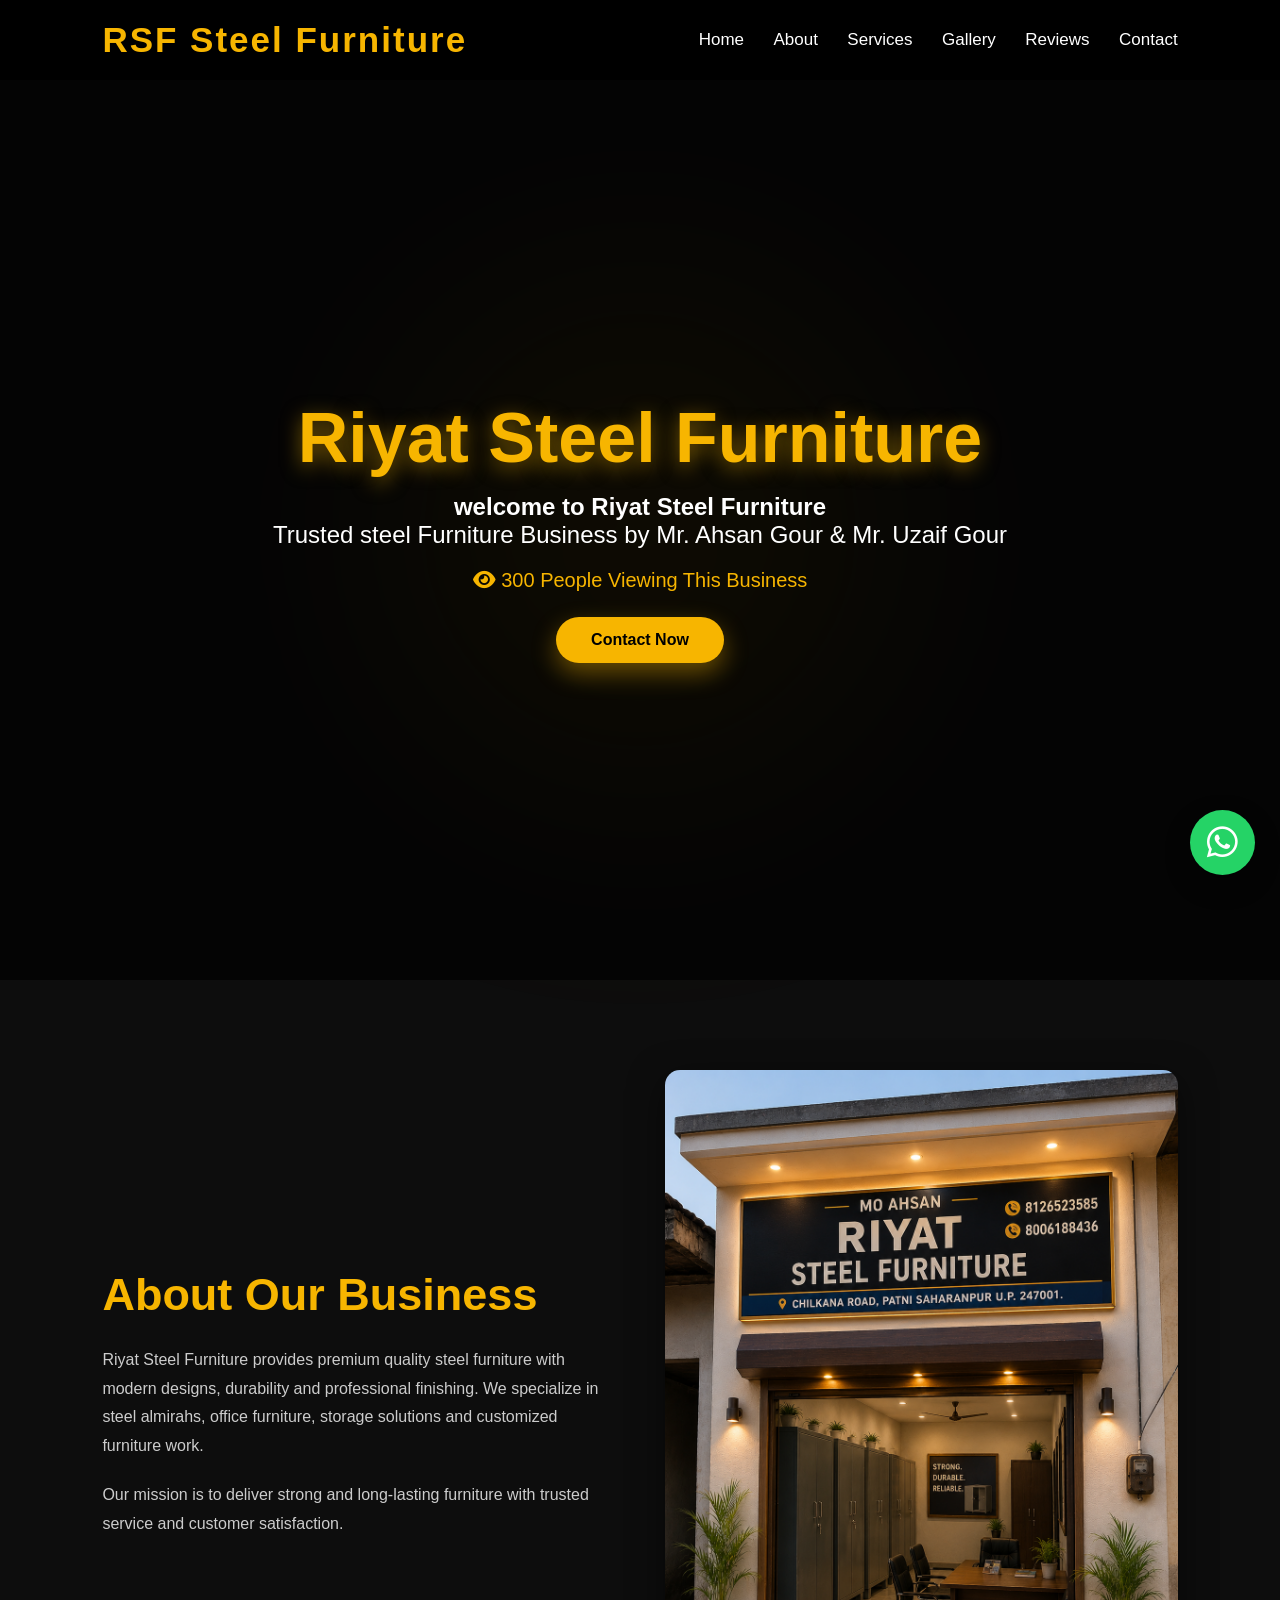
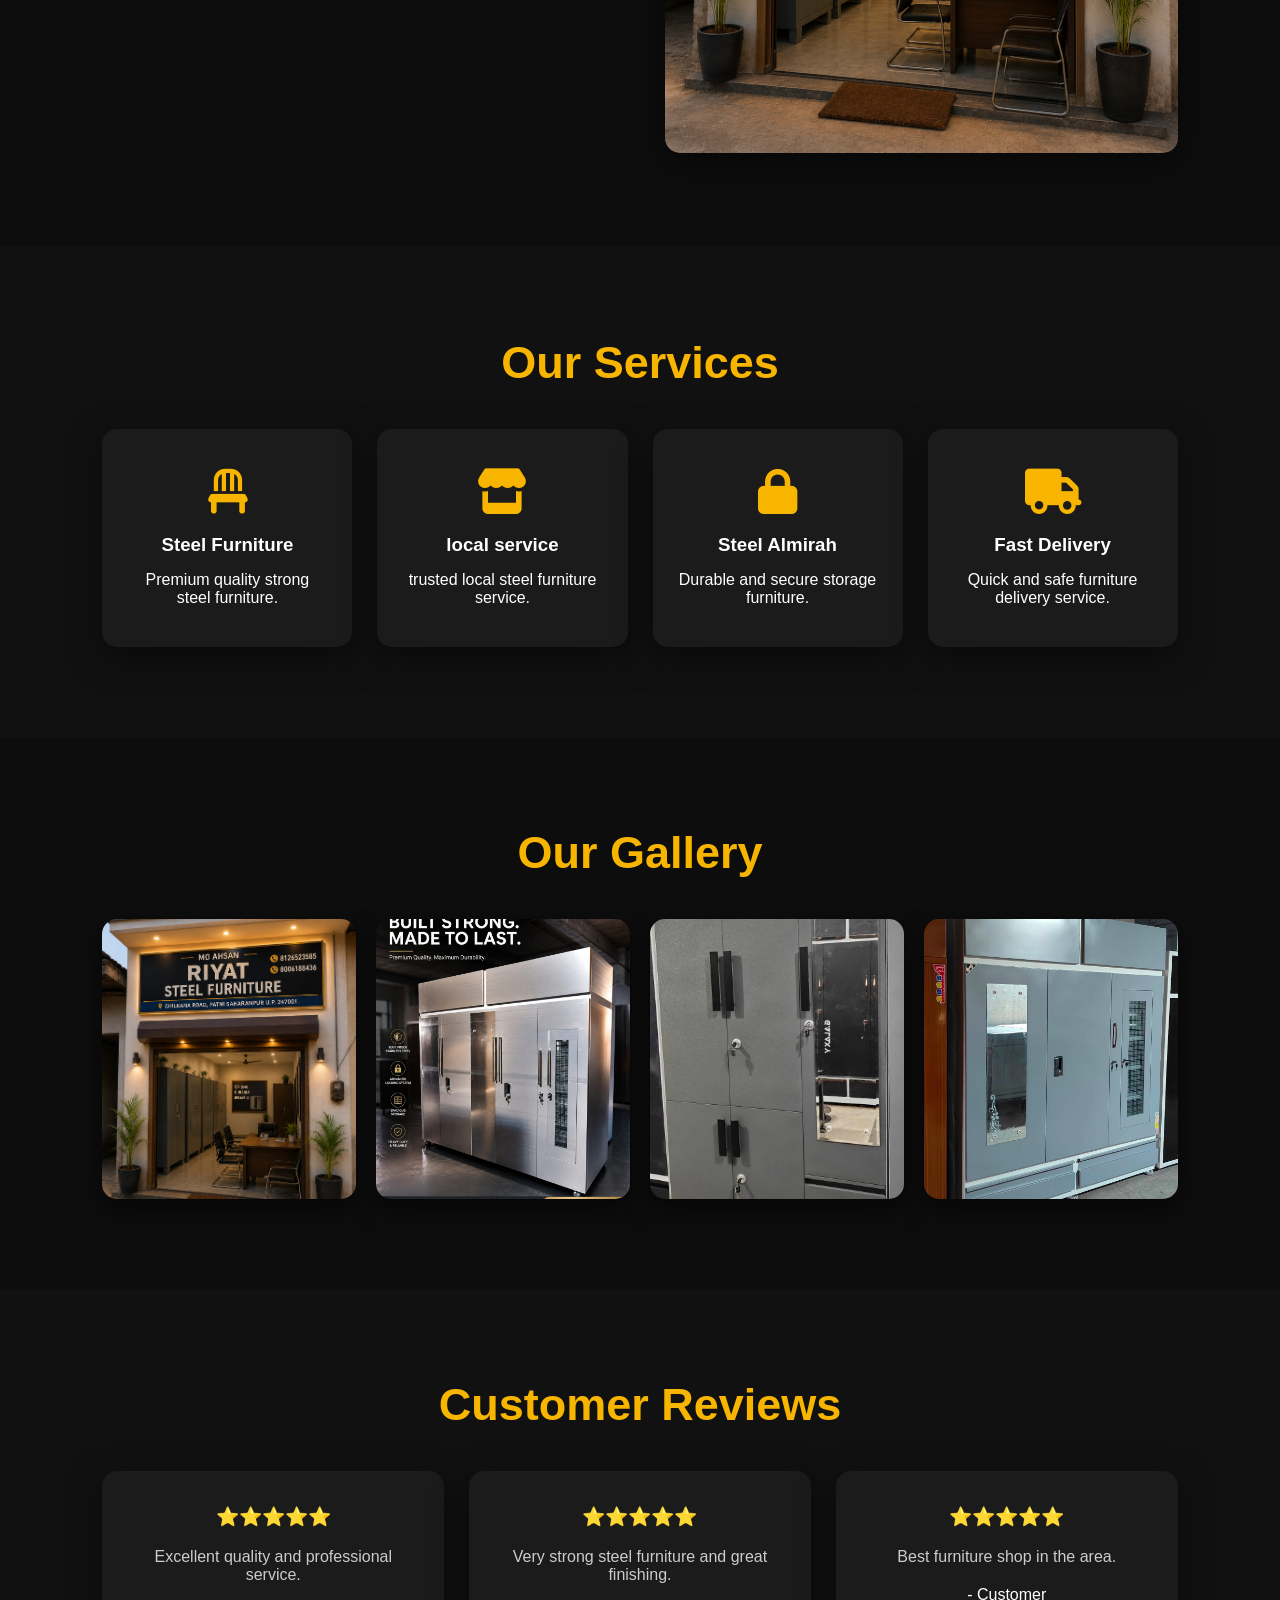
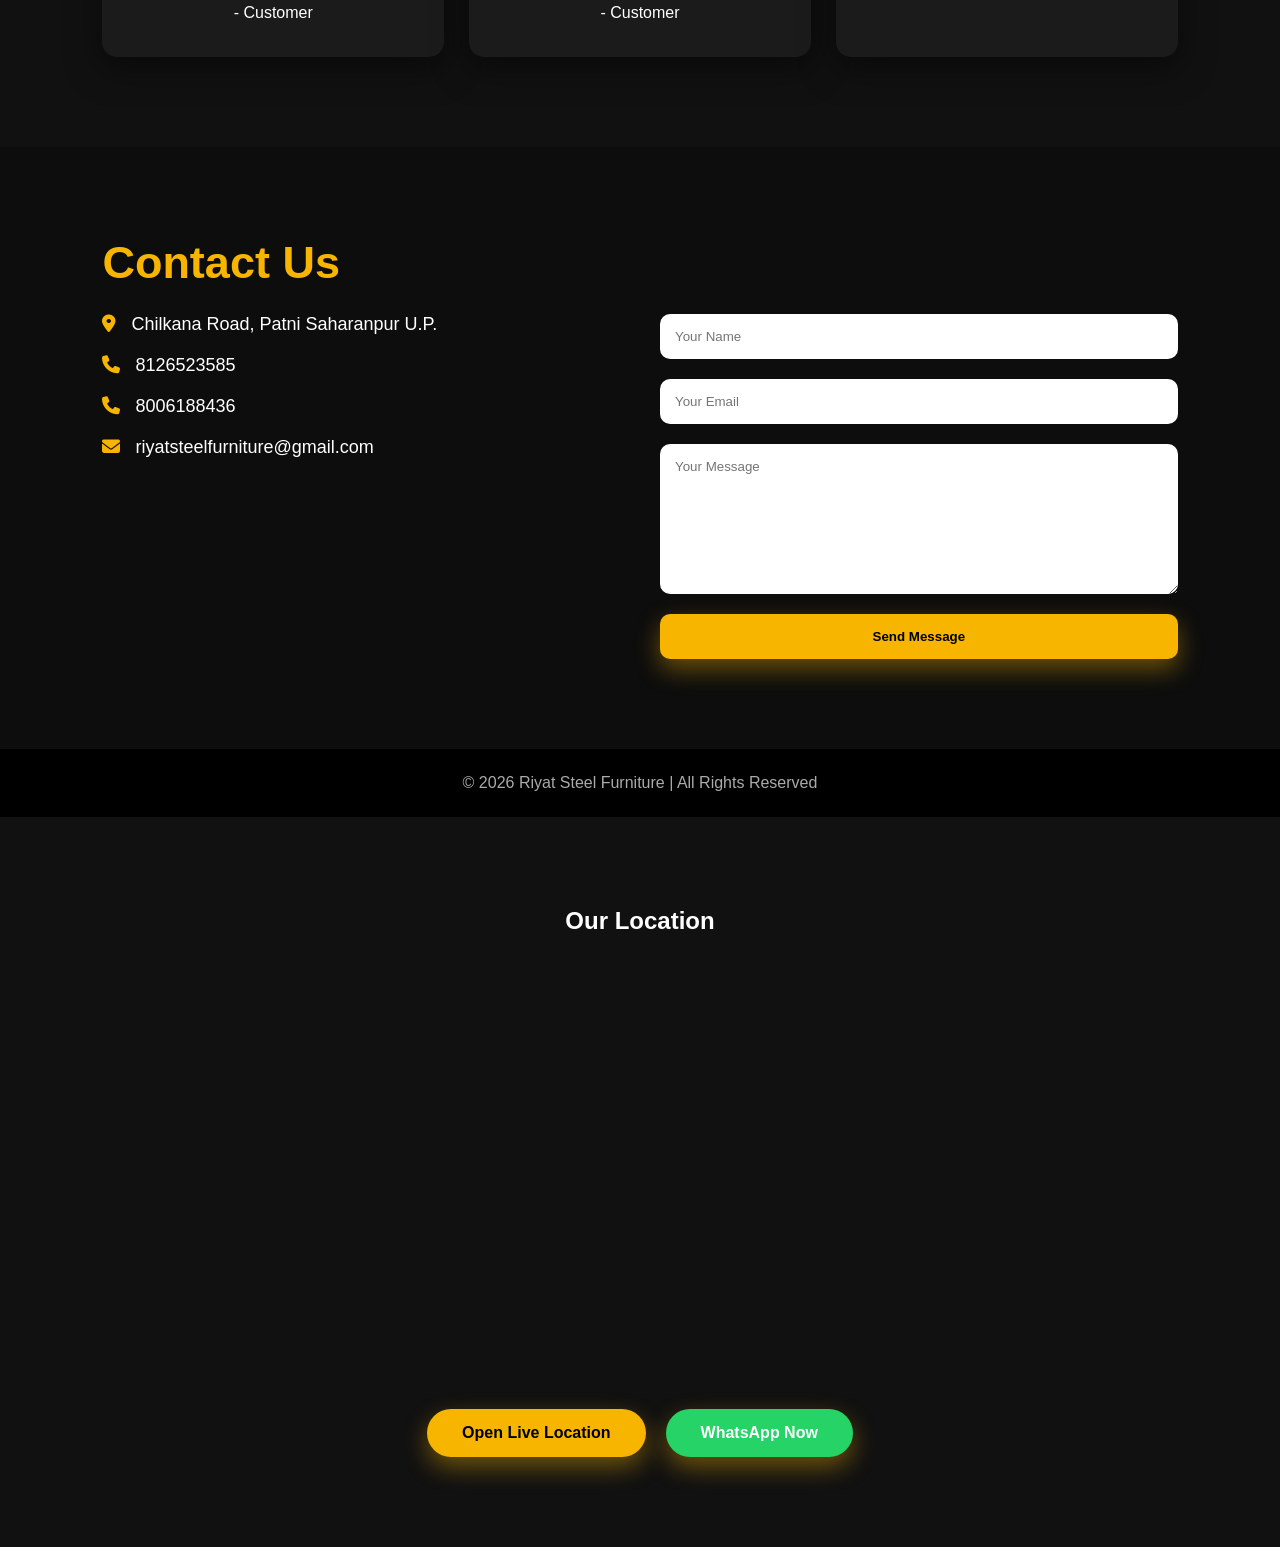
==== index.html @ ced085ab "RSF-Website" ====
<!DOCTYPE html>
<html lang="en">
<head>
    <meta charset="UTF-8">
    <meta name="viewport" content="width=device-width, initial-scale=1.0">
    <title>Riyat Steel Furniture</title>
    <link rel="stylesheet" href="style.css">
    <link rel="stylesheet" href="https://cdnjs.cloudflare.com/ajax/libs/font-awesome/6.5.1/css/all.min.css">
</head>
<body>

    <!-- Navbar -->
    <header>
        <div class="logo">RSF Steel Furniture</div>

        <nav>
            <a href="#home">Home</a>
            <a href="#about">About</a>
            <a href="#services">Services</a>
            <a href="#gallery">Gallery</a>
            <a href="#reviews">Reviews</a>
            <a href="#contact">Contact</a>
        </nav>
    </header>


    <!-- Hero Section -->
    <section class="hero" id="home">
        <div class="overlay"></div>

        <div class="hero-content">
            <h1>Riyat Steel Furniture</h1>
            <h2>welcome to Riyat Steel Furniture</h2>
            <p>Trusted steel Furniture Business by Mr. Ahsan Gour & Mr. Uzaif Gour</p>

            <div class="viewers">
                <i class="fa-solid fa-eye"></i>
                300 People Viewing This Business
            </div>

            <a href="#contact" class="btn">Contact Now</a>
        </div>
    </section>


    <!-- About -->
    <section class="about" id="about">
        <div class="about-text">
            <h2>About Our Business</h2>
            <p>
                Riyat Steel Furniture provides premium quality steel furniture
                with modern designs, durability and professional finishing.
                We specialize in steel almirahs, office furniture, storage
                solutions and customized furniture work.
            </p>

            <p>
                Our mission is to deliver strong and long-lasting furniture
                with trusted service and customer satisfaction.
            </p>
        </div>

        <div class="about-image">
            <img src="shop.jpg.jpg" alt="Riyat Shop">
        </div>
    </section>


    <!-- Services -->
    <section class="services" id="services">
        <h2>Our Services</h2>

        <div class="service-boxes">

            <div class="box">
                <i class="fa-solid fa-chair"></i>
                <h3>Steel Furniture</h3>
                <p>Premium quality strong steel furniture.</p>
            </div>

            <div class="box">
                <i class="fa-solid fa-store"></i>
                <h3>local service</h3>
                <p>trusted local steel furniture service.</p>
            </div>

            <div class="box">
                <i class="fa-solid fa-lock"></i>
                <h3>Steel Almirah</h3>
                <p>Durable and secure storage furniture.</p>
            </div>

            <div class="box">
                <i class="fa-solid fa-truck"></i>
                <h3>Fast Delivery</h3>
                <p>Quick and safe furniture delivery service.</p>
            </div>

        </div>
    </section>


    <!-- Gallery -->
    <section class="gallery" id="gallery">
        <h2>Our Gallery</h2>

        <div class="gallery-images">
            <img src="shop.jpg.jpg" alt="Gallery">
            <img src="gallery1.jpg.jpg" alt="Gallery">
            <img src="gallery2.jpg.jpg" alt="Gallery">
            <img src="gallery3.jpg.jpg" alt="Gallery">
        </div>
    </section>


    <!-- Reviews -->
    <section class="reviews" id="reviews">
        <h2>Customer Reviews</h2>

        <div class="review-boxes">

            <div class="review">
                <h3>⭐⭐⭐⭐⭐</h3>
                <p>Excellent quality and professional service.</p>
                <span>- Customer</span>
            </div>

            <div class="review">
                <h3>⭐⭐⭐⭐⭐</h3>
                <p>Very strong steel furniture and great finishing.</p>
                <span>- Customer</span>
            </div>

            <div class="review">
                <h3>⭐⭐⭐⭐⭐</h3>
                <p>Best furniture shop in the area.</p>
                <span>- Customer</span>
            </div>

        </div>
    </section>


    <!-- Contact -->
    <section class="contact" id="contact">
        <h2>Contact Us</h2>

        <div class="contact-container">

            <div class="contact-info">
                <p><i class="fa-solid fa-location-dot"></i> Chilkana Road, Patni Saharanpur U.P.</p>

                <p><i class="fa-solid fa-phone"></i> 8126523585</p>

                <p><i class="fa-solid fa-phone"></i> 8006188436</p>

                <p><i class="fa-solid fa-envelope"></i> riyatsteelfurniture@gmail.com</p>
            </div>

            <form>
                <input type="text" placeholder="Your Name">
                <input type="email" placeholder="Your Email">
                <textarea placeholder="Your Message"></textarea>
                <button type="submit">Send Message</button>
            </form>

        </div>
    </section>


    <!-- Footer -->
    <footer>
        <p>© 2026 Riyat Steel Furniture | All Rights Reserved</p>
    </footer>

<!-- WhatsApp Floating Button -->
<a href="https://wa.me/918126523585" class="whatsapp-float" target="_blank">
    <i class="fa-brands fa-whatsapp"></i>
</a>

<!-- Loader -->
<div id="loader">
    <div class="spinner"></div>
</div>

<script>

window.addEventListener("load", function(){
    document.getElementById("loader").style.display = "none";
});

// Animated Visitor Count
let viewers = document.querySelector('.viewers');
let count = 300;

setInterval(() => {
    count = Math.floor(Math.random() * 10) + 30;
    viewers.innerHTML = `<i class="fa-solid fa-eye"></i> ${count} People Viewing This Business`;
}, 3000);

</script>



</body>
</html>
<!-- Location Section -->
<section class="location-section">
    <h2>Our Location</h2>

    <div class="map-container">
        <iframe 
            src="https://www.google.com/maps?q=Chilkana%20Road,%20Patni%20Saharanpur%20UP&output=embed"
            width="100%" 
            height="400" 
            style="border:0; border-radius:20px;" 
            allowfullscreen="" 
            loading="lazy">
        </iframe>
    </div>

    <div class="location-buttons">
        <a href="https://maps.app.goo.gl/1ePDNCDjpppb81HZ8?g_st=ac" target="_blank" class="map-btn">
            Open Live Location
        </a>

        <a href="https://wa.me/918126523585" target="_blank" class="whatsapp-btn">
            WhatsApp Now
        </a>
    </div>
</section>
---- style.css ----
*{
    margin:0;
    padding:0;
    box-sizing:border-box;
    font-family:Arial, sans-serif;
}

body{
    background:#0d0d0d;
    color:white;
}

header{
    width:100%;
    padding:20px 8%;
    display:flex;
    justify-content:space-between;
    align-items:center;
    background:#000;
    position:sticky;
    top:0;
    z-index:1000;
}

.logo{
    font-size:35px;
    font-weight:bold;
    color:#f7b500;
    letter-spacing:2px;
}

nav a{
    color:white;
    text-decoration:none;
    margin-left:25px;
    font-size:17px;
    transition:0.3s;
}

nav a:hover{
    color:#f7b500;
}

.hero{
    height:100vh;
    background:url('shop.jpg') center/cover no-repeat;
    position:relative;
    display:flex;
    justify-content:center;
    align-items:center;
    text-align:center;
}

.overlay{
    position:absolute;
    width:100%;
    height:100%;
    background:rgba(0,0,0,0.7);
}

.hero-content{
    position:relative;
    z-index:1;
}

.hero h1{
    font-size:70px;
    color:#f7b500;
    margin-bottom:15px;
}

.hero p{
    font-size:24px;
    margin-bottom:20px;
}

.viewers{
    margin-bottom:25px;
    font-size:20px;
    color:#f7b500;
}

.btn{
    display:inline-block;
    padding:14px 35px;
    background:#f7b500;
    color:black;
    text-decoration:none;
    border-radius:40px;
    font-weight:bold;
    transition:0.3s;
}

.btn:hover{
    background:white;
}

section{
    padding:90px 8%;
}

.about{
    display:flex;
    gap:50px;
    align-items:center;
    flex-wrap:wrap;
}

.about-text{
    flex:1;
}

.about-text h2,
.services h2,
.gallery h2,
.reviews h2,
.contact h2{
    font-size:45px;
    color:#f7b500;
    margin-bottom:25px;
}

.about-text p{
    line-height:1.8;
    margin-bottom:20px;
    color:#ccc;
}

.about-image{
    flex:1;
}

.about-image img{
    width:100%;
    border-radius:15px;
}

.services{
    text-align:center;
    background:#111;
}

.service-boxes{
    display:grid;
    grid-template-columns:repeat(auto-fit,minmax(220px,1fr));
    gap:25px;
    margin-top:40px;
}

.box{
    background:#1b1b1b;
    padding:40px 25px;
    border-radius:15px;
    transition:0.3s;
}

.box:hover{
    transform:translateY(-10px);
}

.box i{
    font-size:45px;
    color:#f7b500;
    margin-bottom:20px;
}

.box h3{
    margin-bottom:15px;
}

.gallery{
    text-align:center;
}

.gallery-images{
    display:grid;
    grid-template-columns:repeat(auto-fit,minmax(250px,1fr));
    gap:20px;
    margin-top:40px;
}

.gallery-images img{
    width:100%;
    height:280px;
    object-fit:cover;
    border-radius:15px;
    transition:0.3s;
}

.gallery-images img:hover{
    transform:scale(1.05);
}

.reviews{
    background:#111;
    text-align:center;
}

.review-boxes{
    display:grid;
    grid-template-columns:repeat(auto-fit,minmax(250px,1fr));
    gap:25px;
    margin-top:40px;
}

.review{
    background:#1b1b1b;
    padding:35px;
    border-radius:15px;
}

.review p{
    margin:20px 0;
    color:#ccc;
}

.contact-container{
    display:flex;
    gap:40px;
    flex-wrap:wrap;
}

.contact-info{
    flex:1;
}

.contact-info p{
    margin-bottom:20px;
    font-size:18px;
}

.contact-info i{
    color:#f7b500;
    margin-right:10px;
}

form{
    flex:1;
    display:flex;
    flex-direction:column;
}

form input,
form textarea{
    margin-bottom:20px;
    padding:15px;
    border:none;
    border-radius:10px;
    outline:none;
}

form textarea{
    height:150px;
}

form button{
    padding:15px;
    border:none;
    background:#f7b500;
    font-weight:bold;
    border-radius:10px;
    cursor:pointer;
}

html{
    scroll-behavior:smooth;
}

body{
    overflow-x:hidden;
}

/* Loader */
#loader{
    position:fixed;
    width:100%;
    height:100vh;
    background:#000;
    display:flex;
    justify-content:center;
    align-items:center;
    z-index:99999;
}

.spinner{
    width:70px;
    height:70px;
    border:6px solid #333;
    border-top:6px solid #f7b500;
    border-radius:50%;
    animation:spin 1s linear infinite;
}

@keyframes spin{
    100%{
        transform:rotate(360deg);
    }
}

.hero::before{
    content:'';
    position:absolute;
    width:500px;
    height:500px;
    background:rgba(247,181,0,0.15);
    border-radius:50%;
    filter:blur(120px);
}

header{
    backdrop-filter:blur(10px);
}

.box,
.review,
.about-image img{
    box-shadow:0 10px 35px rgba(0,0,0,0.5);
}

.box:hover,
.review:hover{
    transform:translateY(-12px) scale(1.03);
}

.gallery-images img{
    box-shadow:0 10px 25px rgba(0,0,0,0.6);
}

.gallery-images img:hover{
    transform:scale(1.06);
}

/* WhatsApp Float */
.whatsapp-float{
    position:fixed;
    width:65px;
    height:65px;
    background:#25D366;
    bottom:25px;
    right:25px;
    color:white;
    border-radius:50%;
    display:flex;
    justify-content:center;
    align-items:center;
    font-size:35px;
    text-decoration:none;
    z-index:999;
    box-shadow:0 10px 25px rgba(0,0,0,0.4);
    animation:pulse 1.5s infinite;
}

@keyframes pulse{
    0%{
        transform:scale(1);
    }

    50%{
        transform:scale(1.1);
    }

    100%{
        transform:scale(1);
    }
}

.hero h1{
    text-shadow:0 5px 20px rgba(247,181,0,0.5);
}

.btn,
.map-btn,
.whatsapp-btn,
form button{
    box-shadow:0 10px 25px rgba(247,181,0,0.4);
}

footer{
    background:black;
    text-align:center;
    padding:25px;
    color:#aaa;
}

@media(max-width:768px){

    .hero h1{
        font-size:45px;
    }

    nav{
        display:none;
    }

    .about{
        flex-direction:column;
    }
}
.location-section{
    text-align:center;
    background:#111;
}

.map-container{
    margin-top:40px;
}

.location-buttons{
    margin-top:30px;
    display:flex;
    justify-content:center;
    gap:20px;
    flex-wrap:wrap;
}

.map-btn,
.whatsapp-btn{
    padding:15px 35px;
    text-decoration:none;
    border-radius:40px;
    font-weight:bold;
    transition:0.3s;
}

.map-btn{
    background:#f7b500;
    color:black;
}

.whatsapp-btn{
    background:#25D366;
    color:white;
}

.map-btn:hover,
.whatsapp-btn:hover{
    transform:scale(1.05);
}
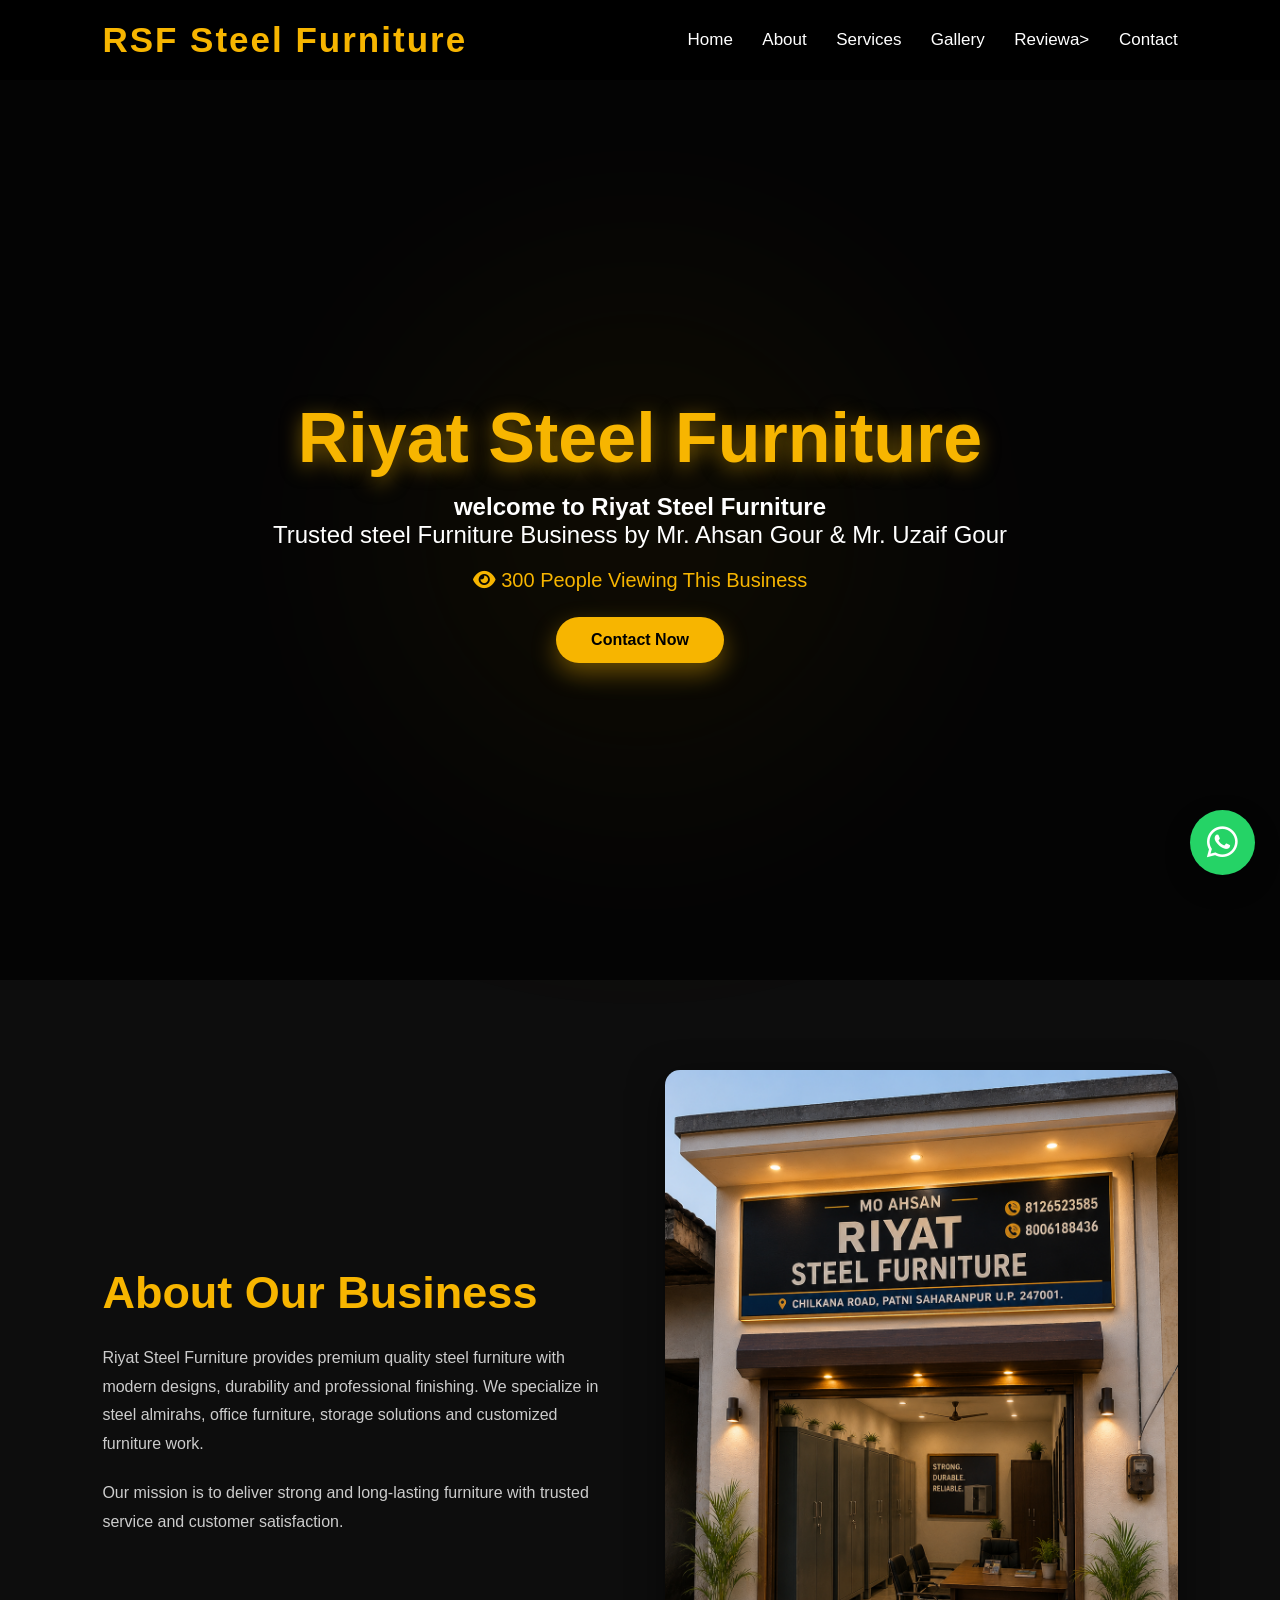
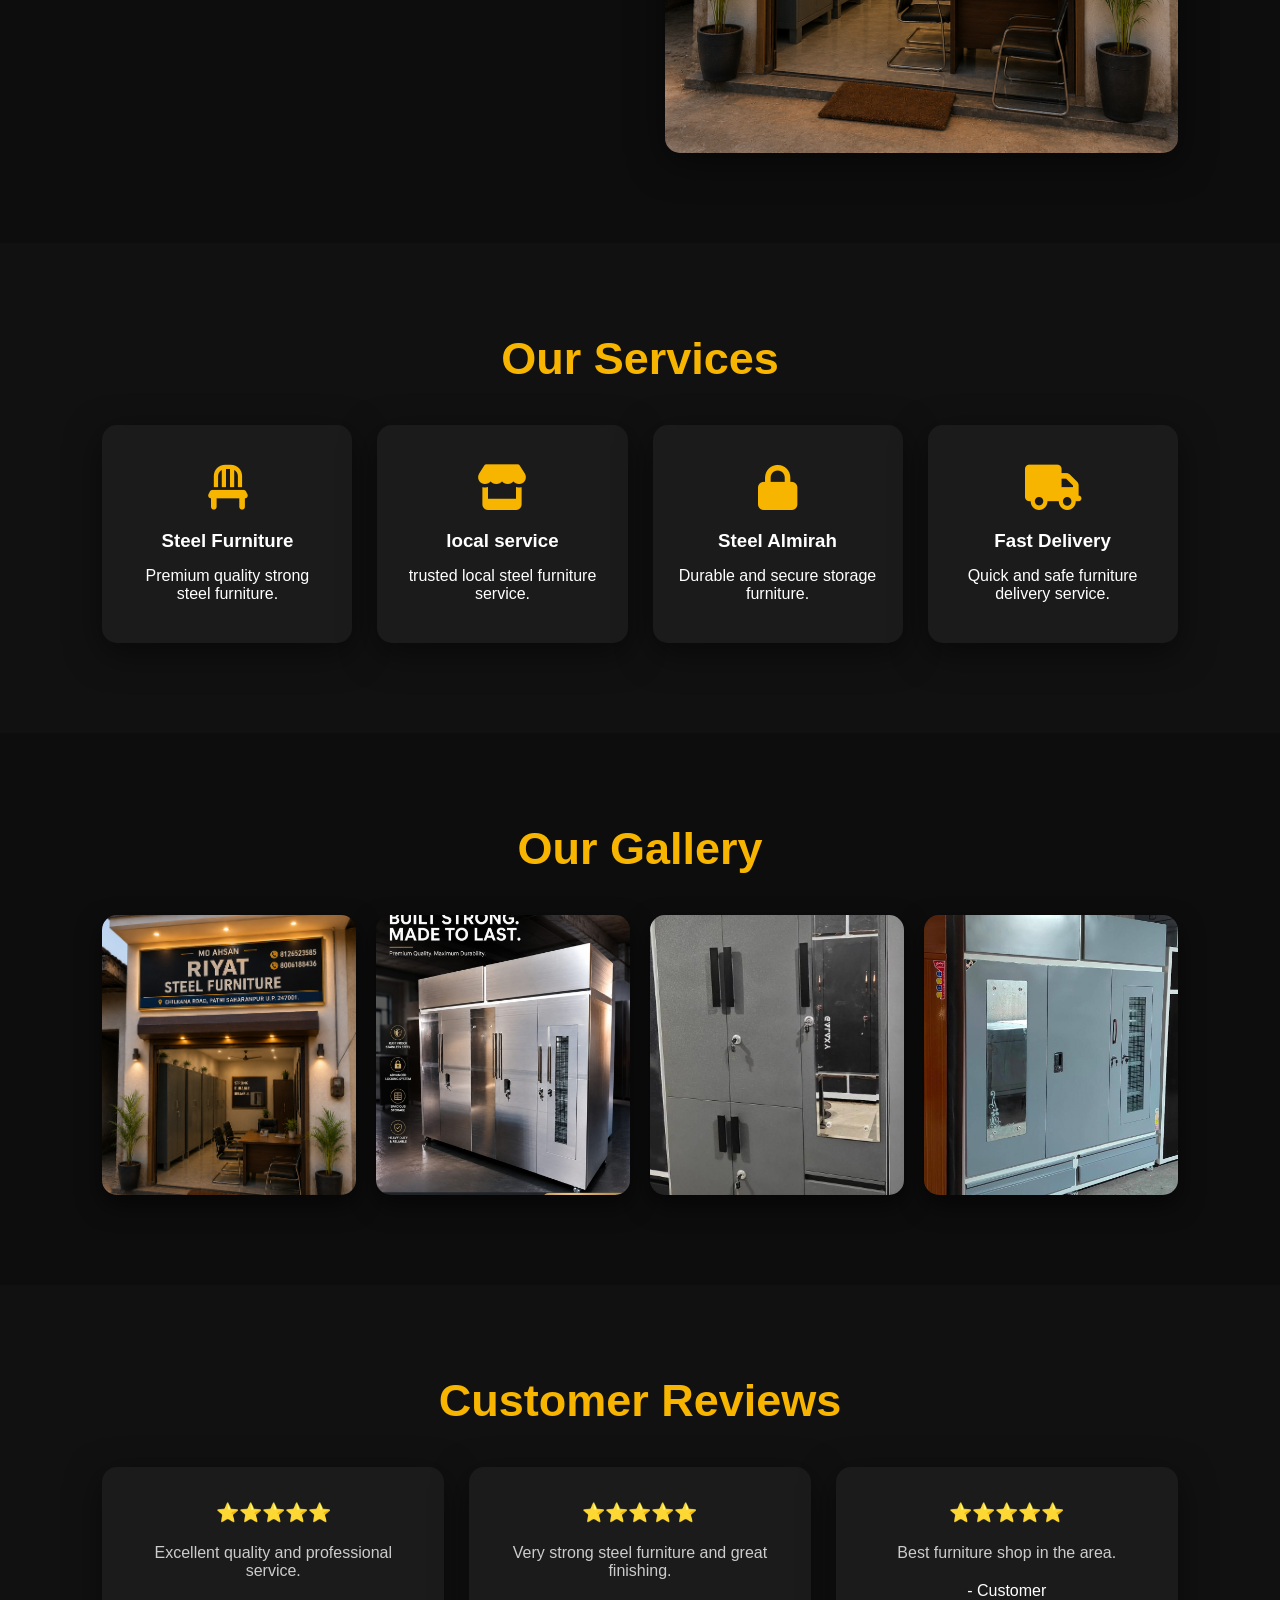
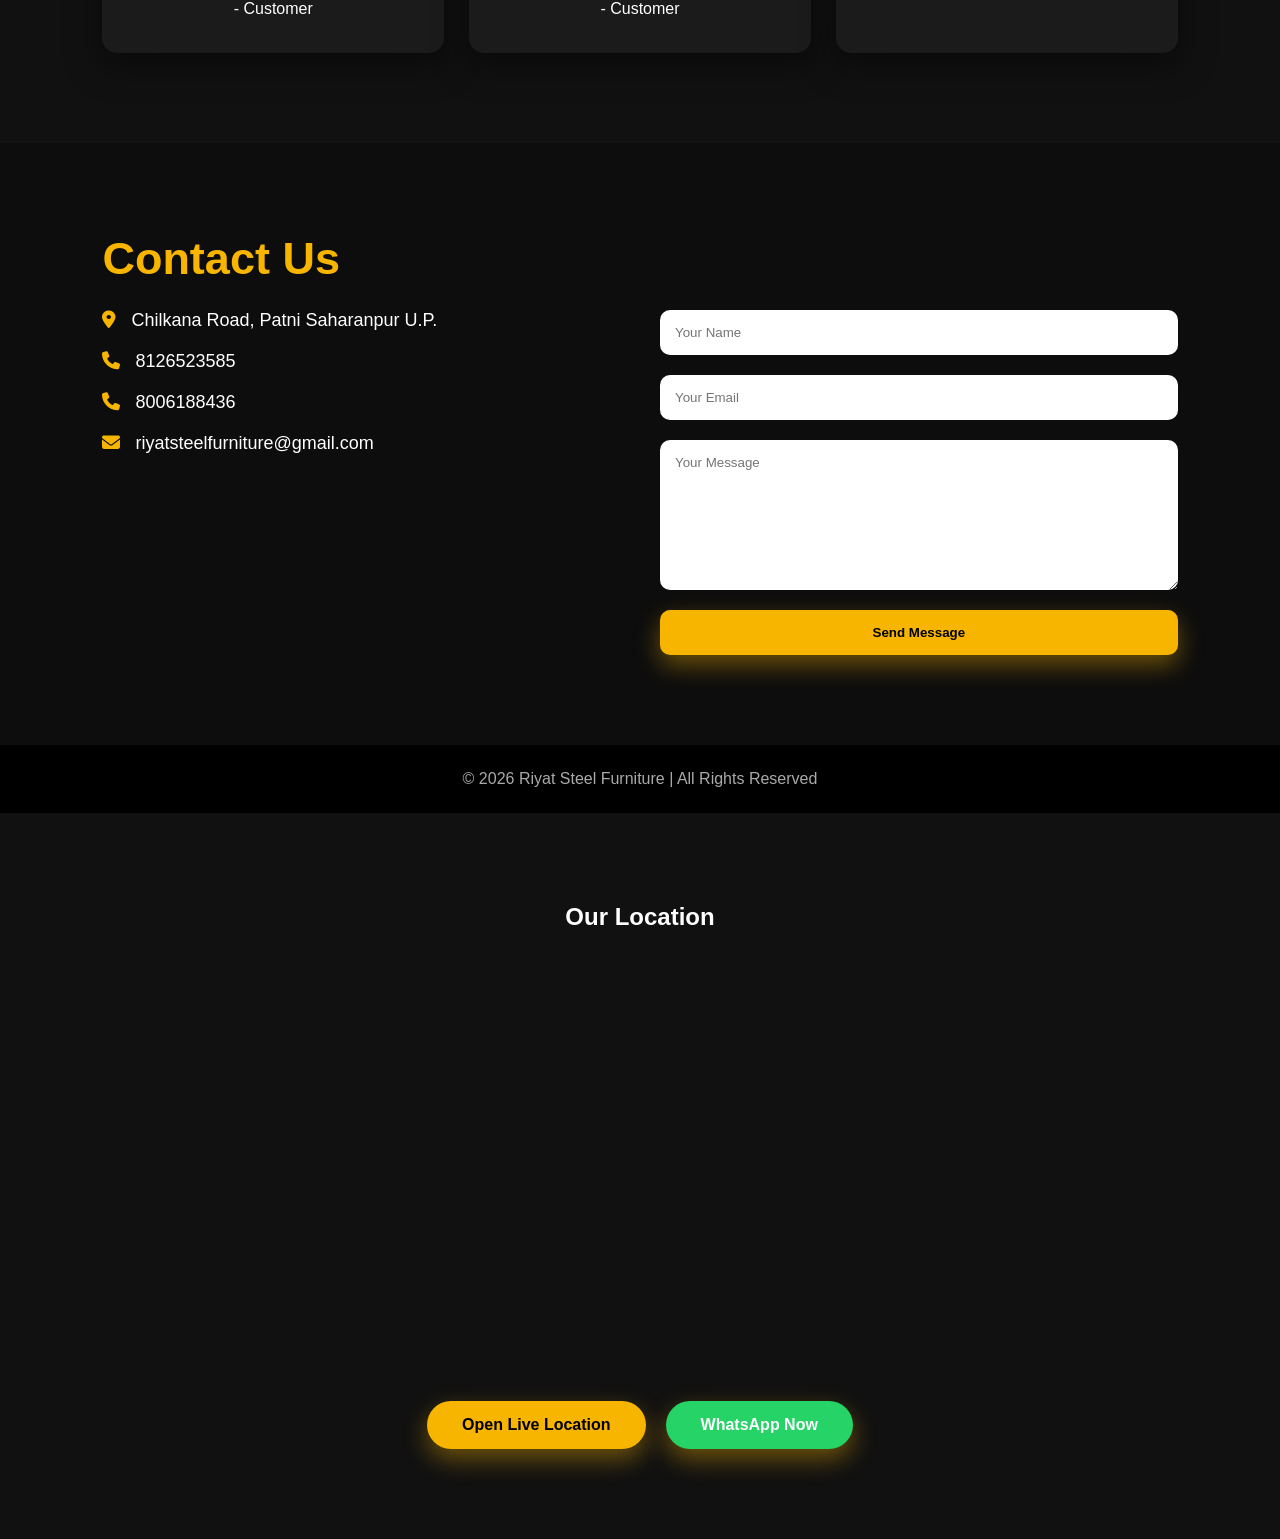
==== commit 6baab000: "Update index.html" ====
--- a/index.html
+++ b/index.html
@@ -1,6 +1,24 @@
-<!DOCTYPE html>
-<html lang="en">
+</head>
+</div>
+<!-- SEO CODE START -->
 <head>
+  <title>RSF Steel Furniture</title>
+
+  <meta charset="UTF-8">
+  <meta name="viewport" content="width=device-width, initial-scale=1.0">
+
+  <meta name="description" content="RSF Steel Furniture - Modern steel furniture shop with stylish and affordable steel furniture designs.">
+
+  <meta name="keywords" content="RSF Steel Furniture, steel furniture, furniture shop, modern furniture, steel bed, steel chairs">
+
+  <meta name="author" content="RSF Steel Furniture">
+
+  <meta property="og:title" content="RSF Steel Furniture">
+  <meta property="og:description" content="Modern and stylish steel furniture shop.">
+  <meta property="og:type" content="website">
+
+</head>
+<!-- SEO CODE END -->
     <meta charset="UTF-8">
     <meta name="viewport" content="width=device-width, initial-scale=1.0">
     <title>Riyat Steel Furniture</title>
@@ -18,7 +36,7 @@
             <a href="#about">About</a>
             <a href="#services">Services</a>
             <a href="#gallery">Gallery</a>
-            <a href="#reviews">Reviews</a>
+            <a s</href="#reviews">Reviewa>
             <a href="#contact">Contact</a>
         </nav>
     </header>
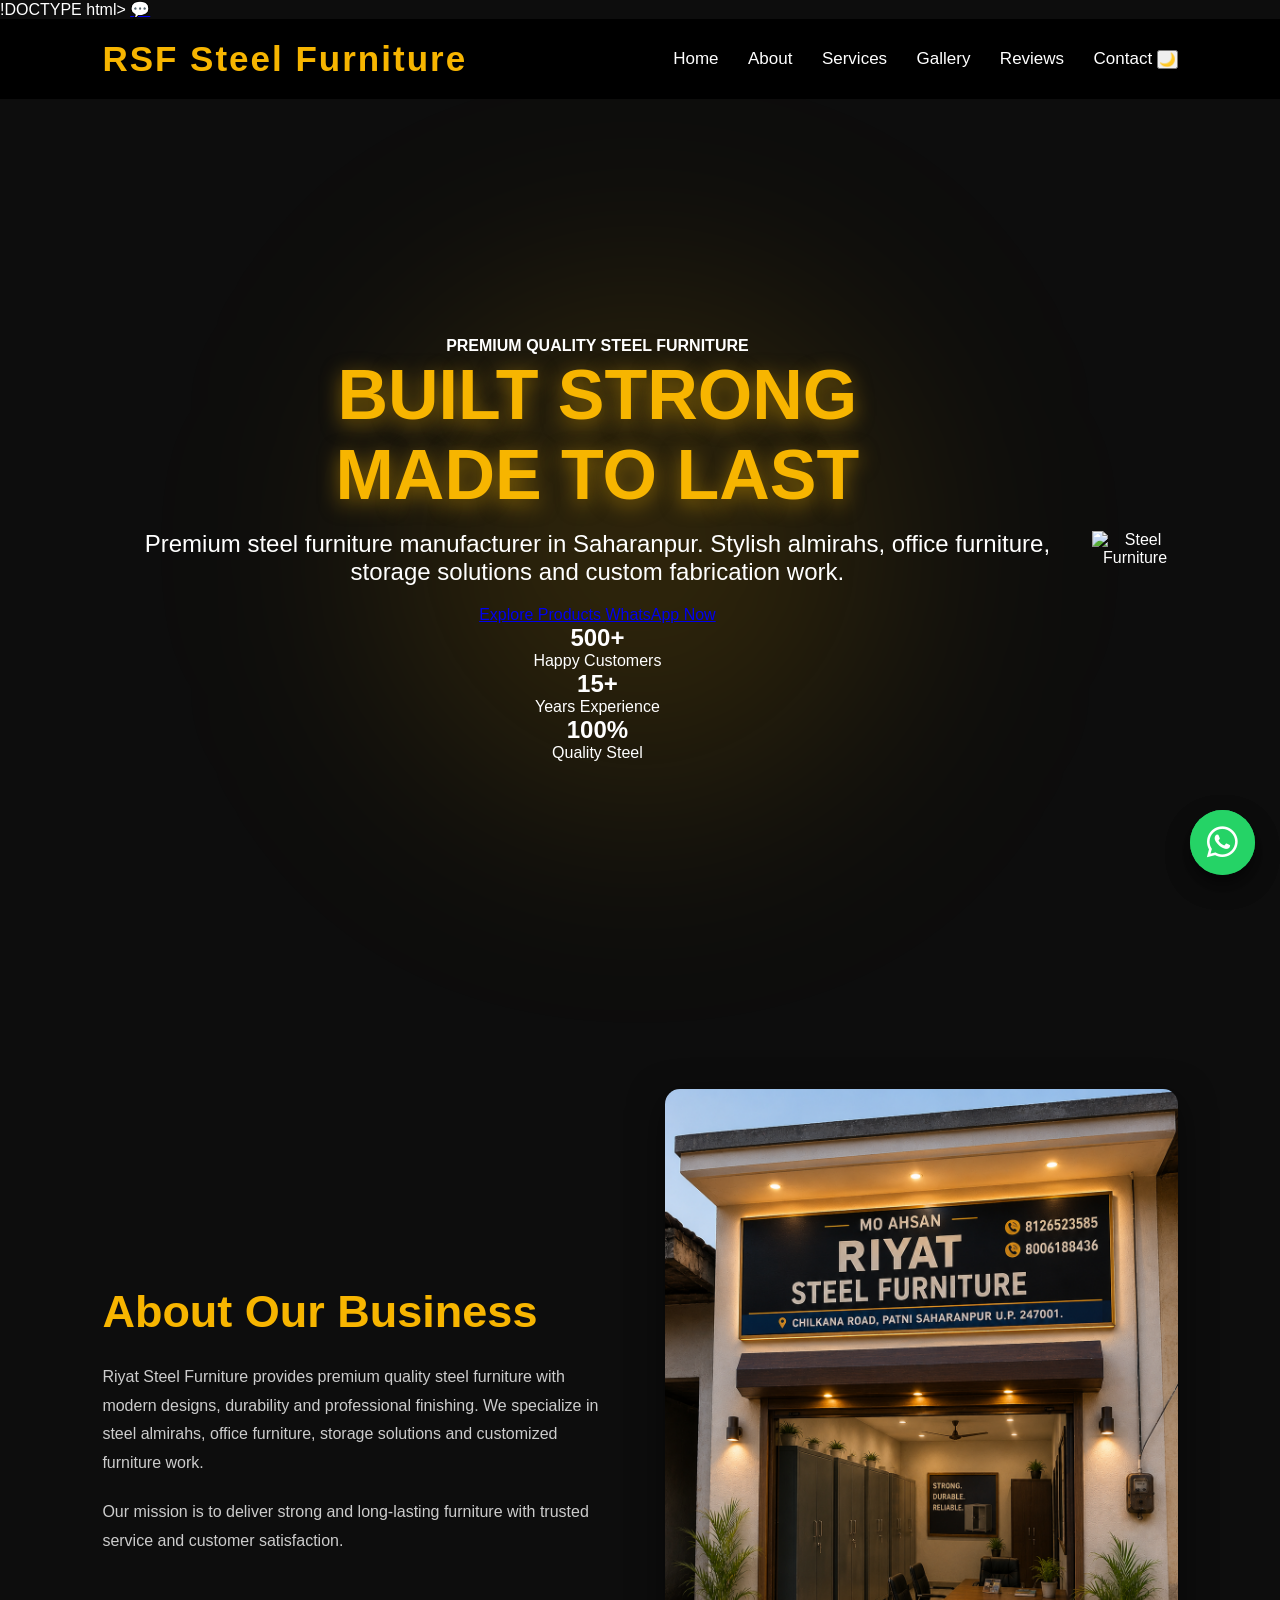
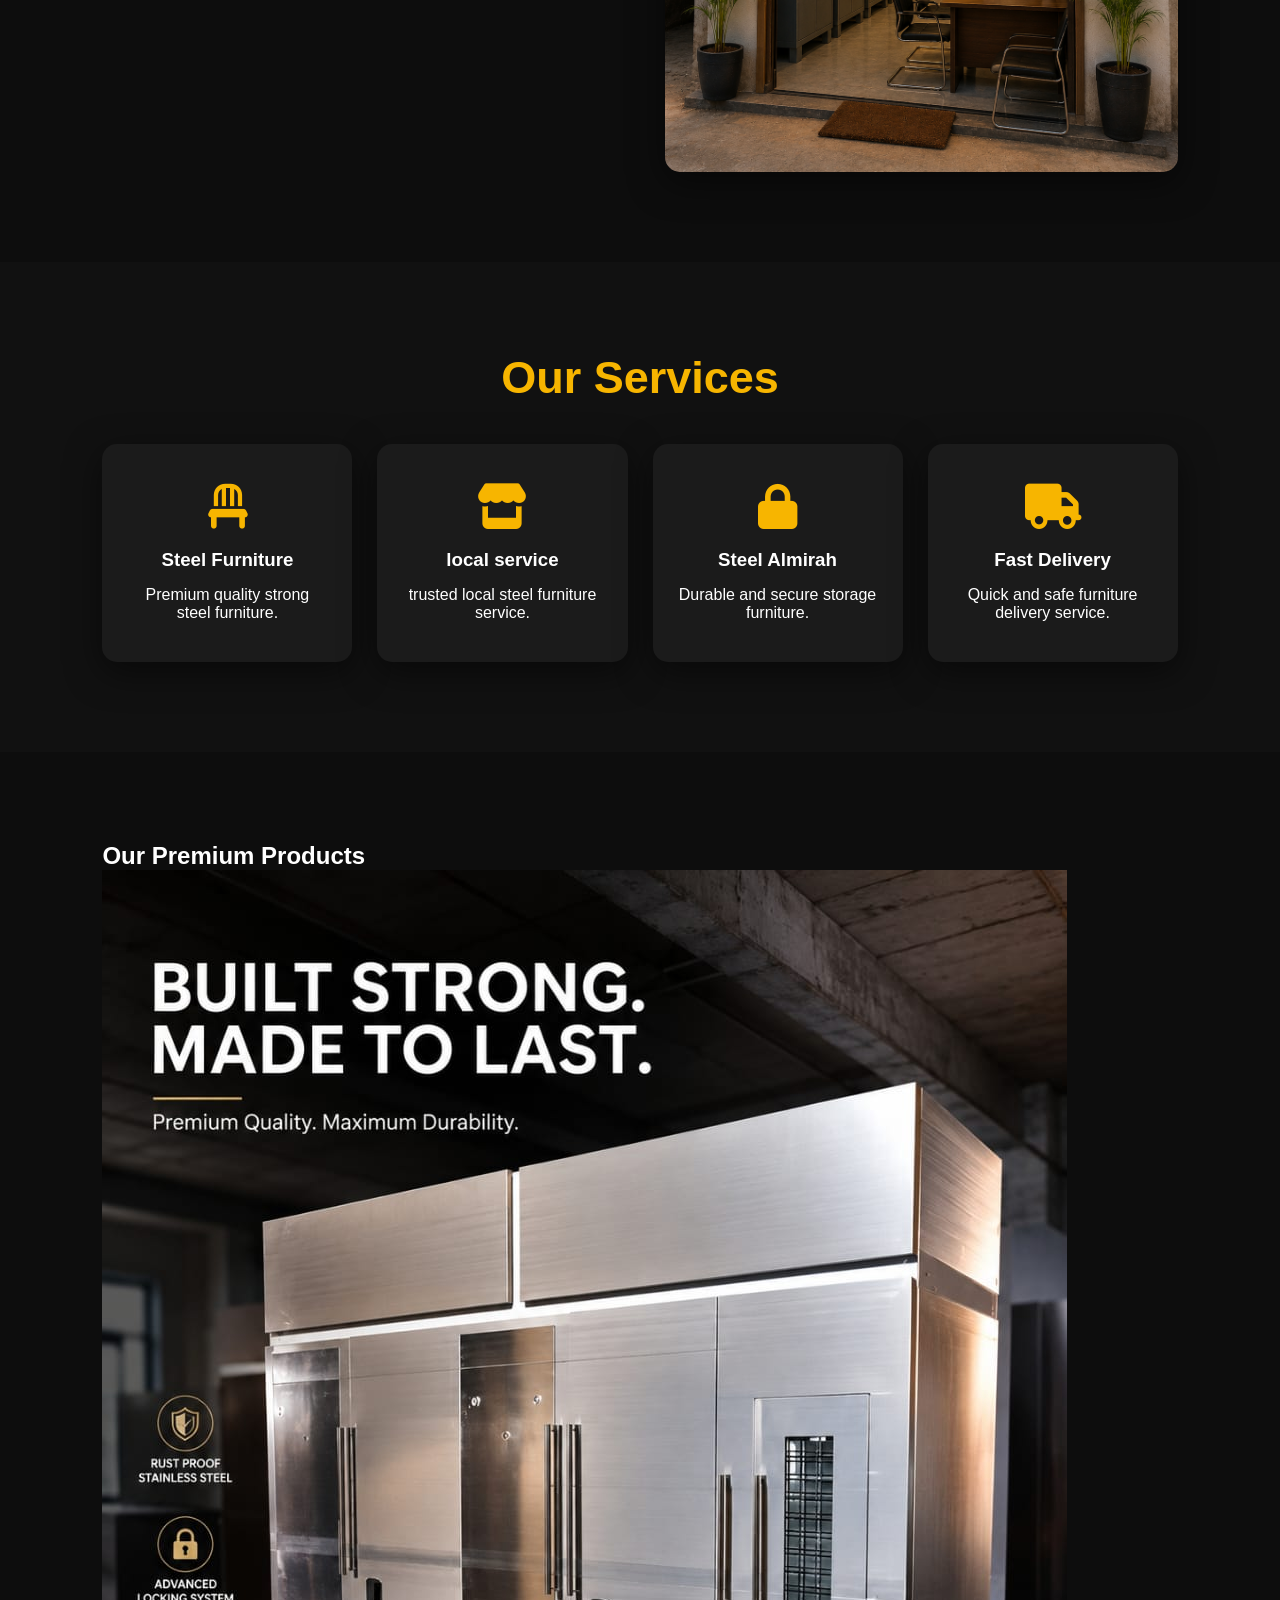
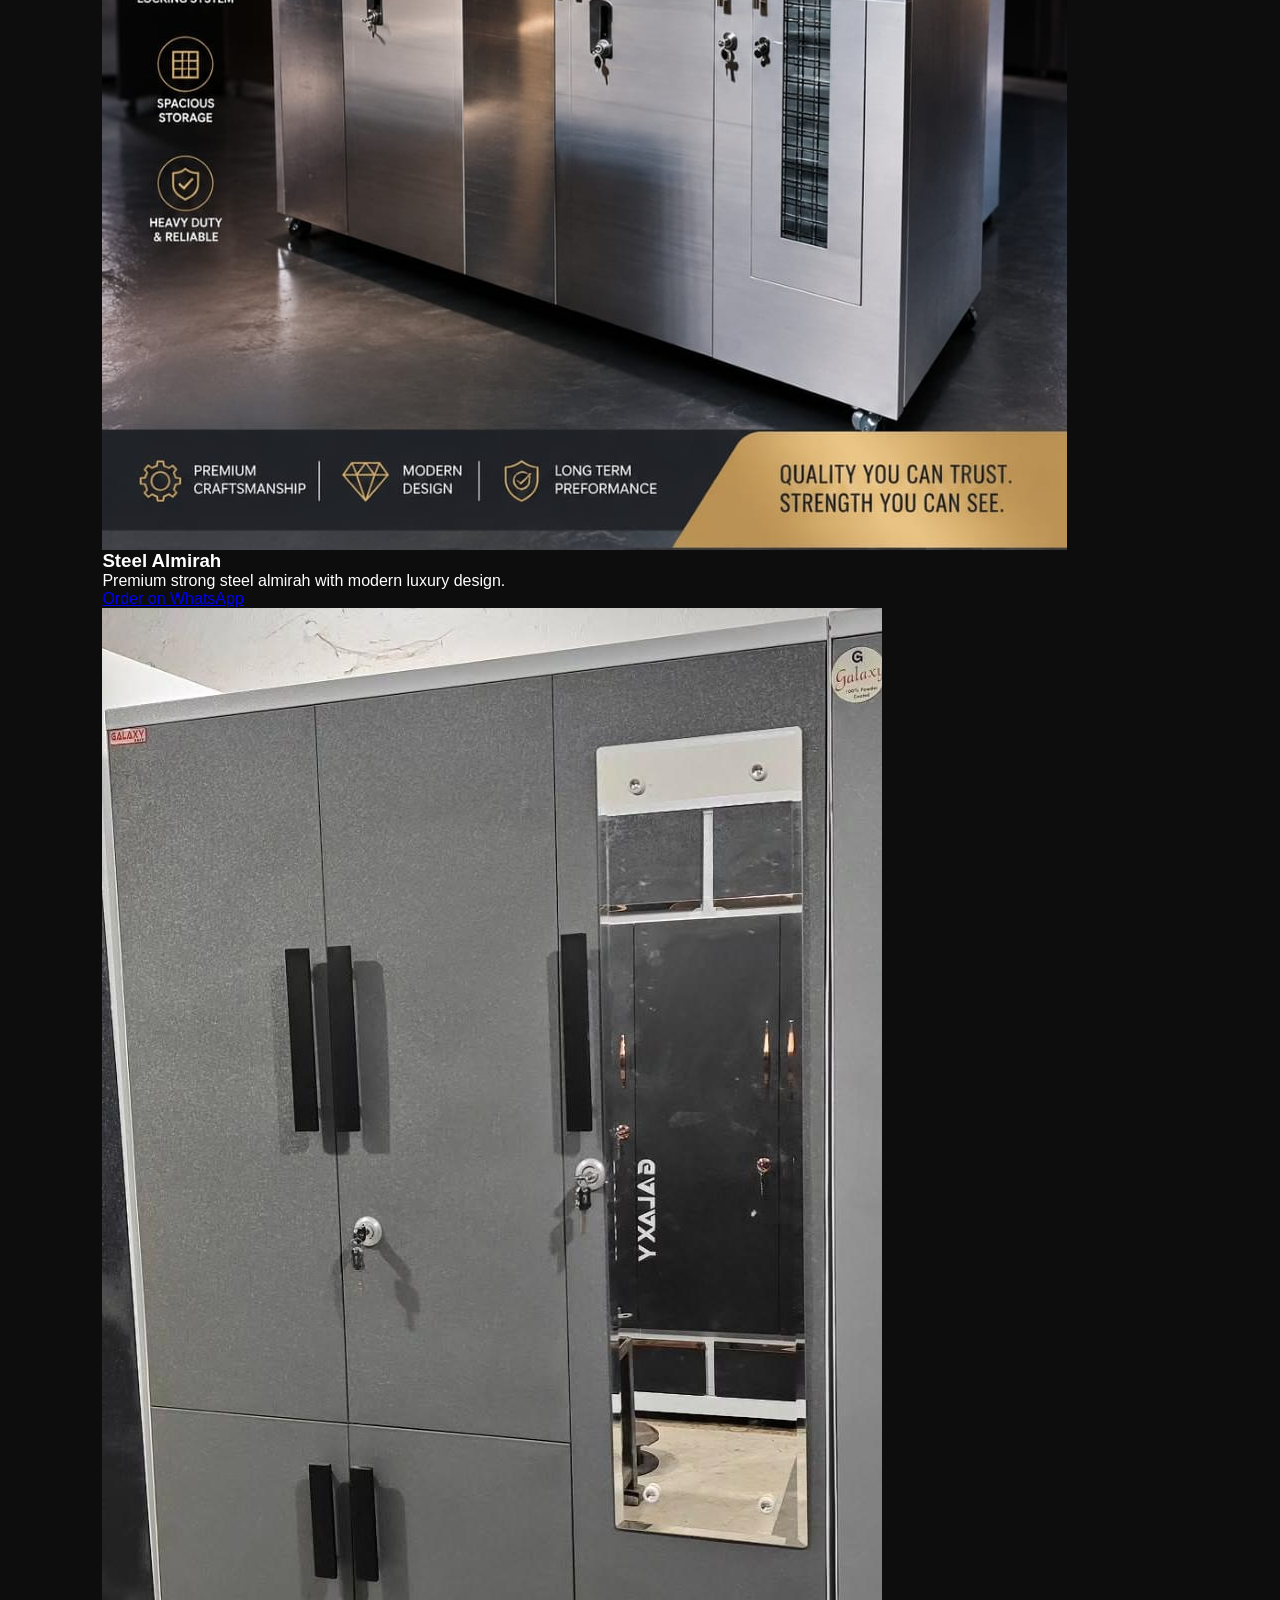
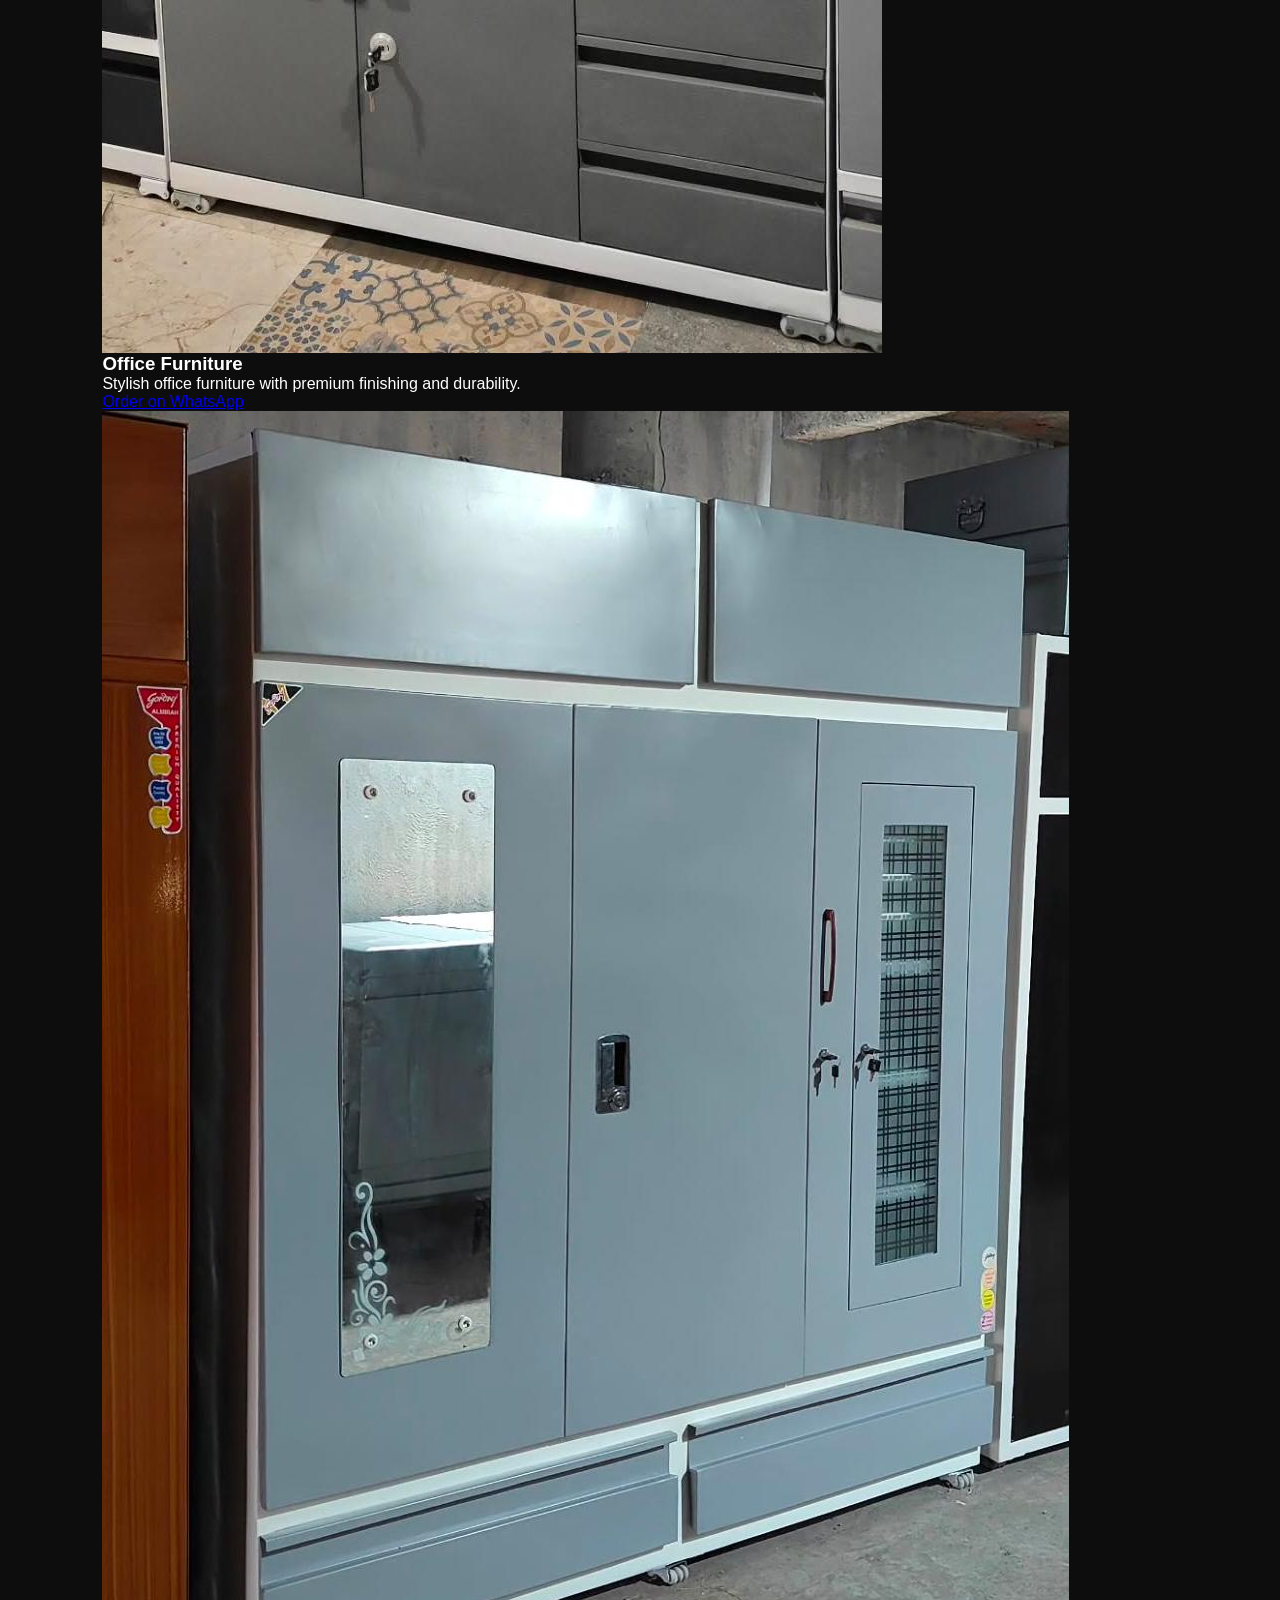
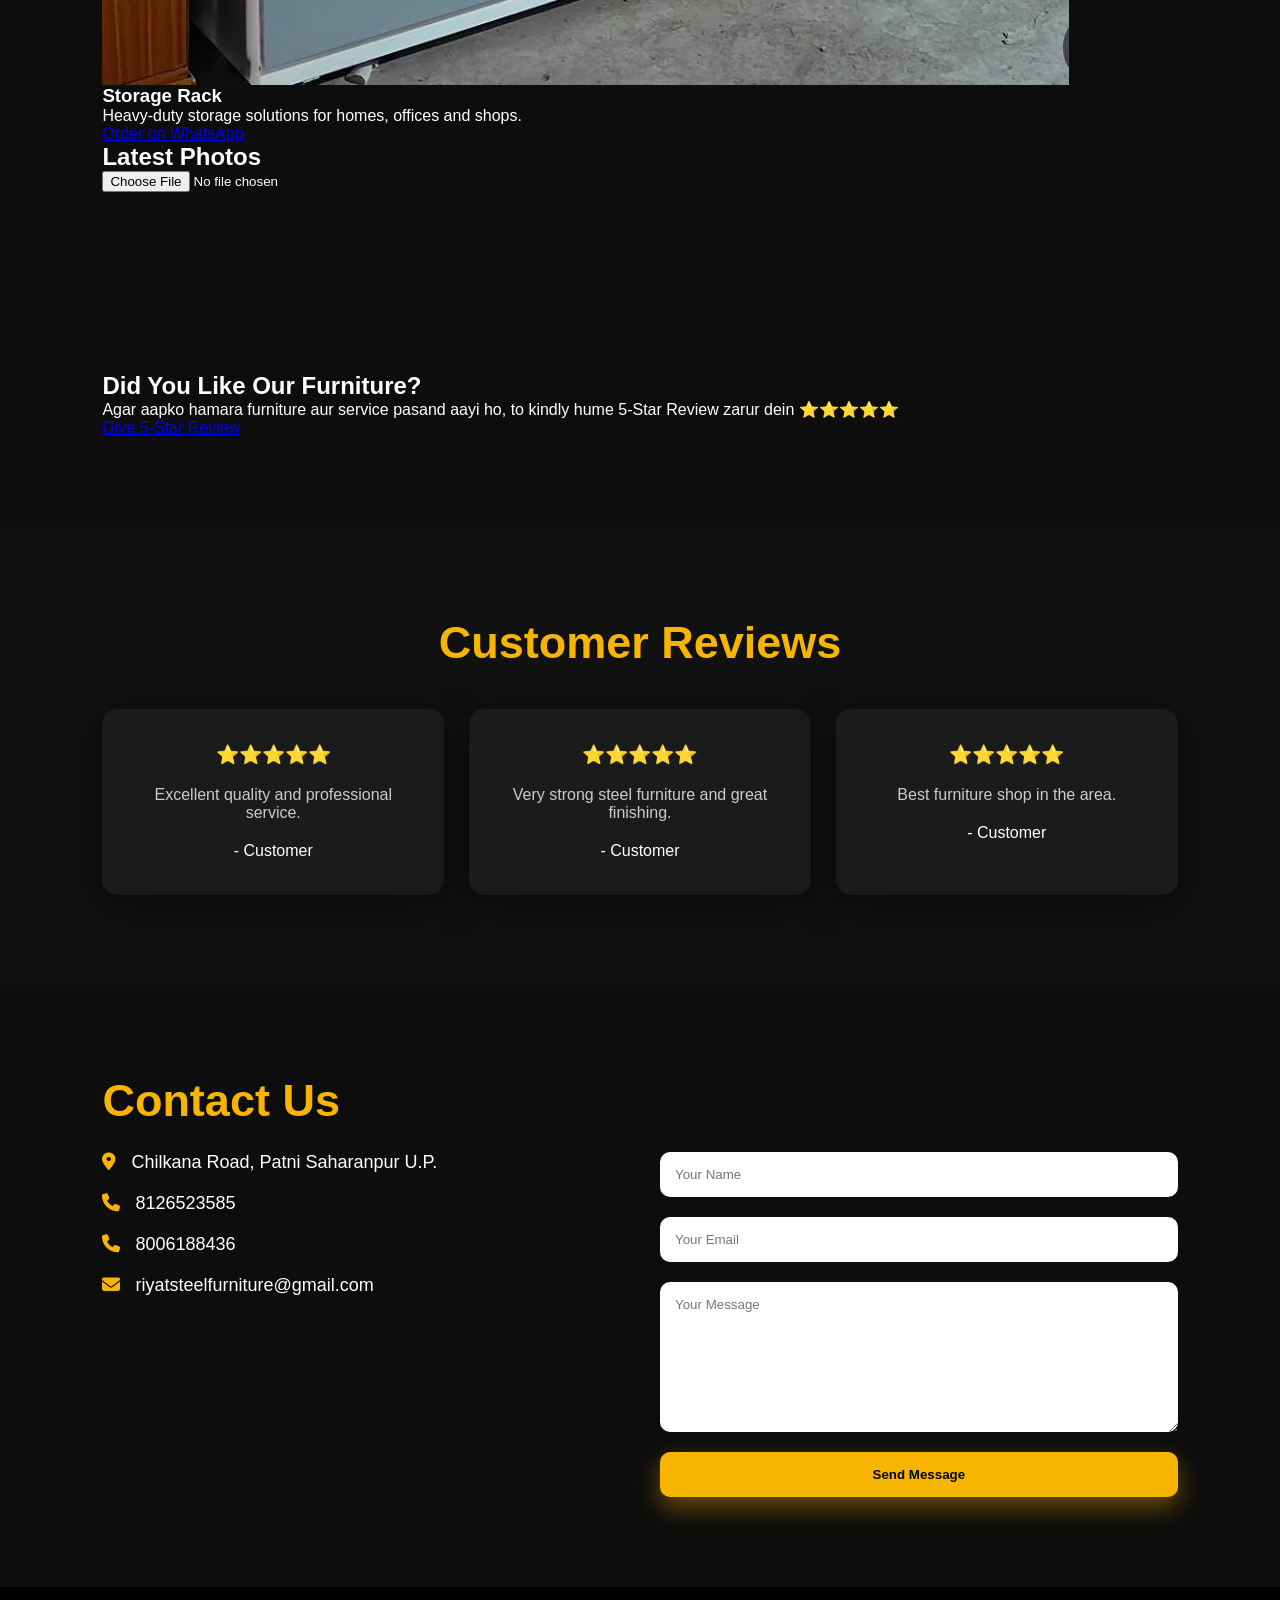
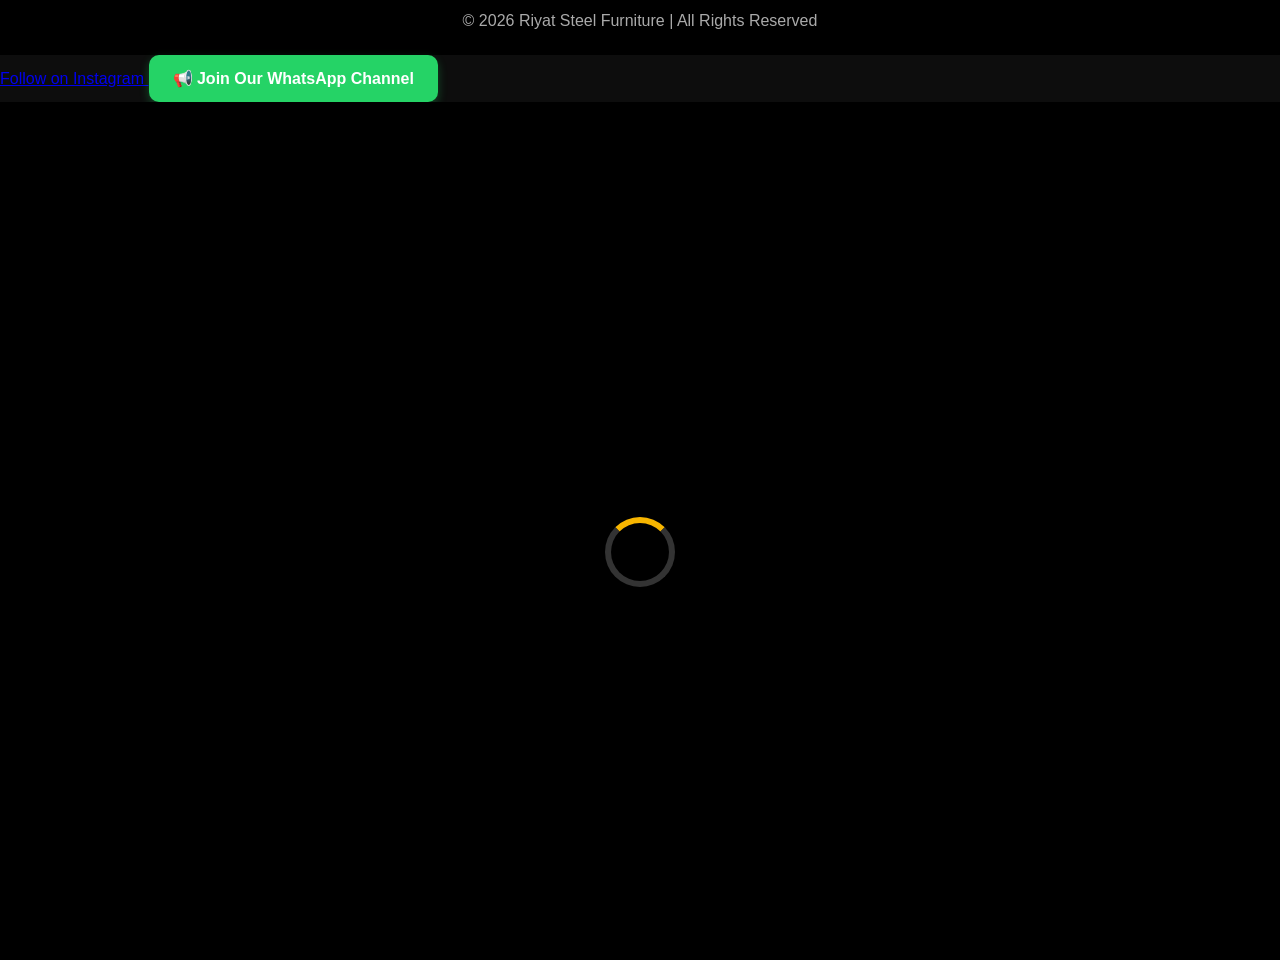
==== commit 84e88ccb: "Update index.html" ====
--- a/index.html
+++ b/index.html
@@ -1,32 +1,31 @@
-</head>
-</div>
-<!-- SEO CODE START -->
+!DOCTYPE html>
+<html lang="en">
 <head>
-  <title>RSF Steel Furniture</title>
-
-  <meta charset="UTF-8">
-  <meta name="viewport" content="width=device-width, initial-scale=1.0">
-
-  <meta name="description" content="RSF Steel Furniture - Modern steel furniture shop with stylish and affordable steel furniture designs.">
-
-  <meta name="keywords" content="RSF Steel Furniture, steel furniture, furniture shop, modern furniture, steel bed, steel chairs">
-
-  <meta name="author" content="RSF Steel Furniture">
-
-  <meta property="og:title" content="RSF Steel Furniture">
-  <meta property="og:description" content="Modern and stylish steel furniture shop.">
-  <meta property="og:type" content="website">
-
-</head>
-<!-- SEO CODE END -->
+    <link rel="icon" type="image/png" href="favicon.png.png">
+    <title>Riyat Steel Furniture Saharanpur</title>
+
+<meta name="description"
+content="Premium steel furniture manufacturer in Saharanpur. Steel almirah, office furniture, storage rack and custom furniture.">
     <meta charset="UTF-8">
     <meta name="viewport" content="width=device-width, initial-scale=1.0">
     <title>Riyat Steel Furniture</title>
     <link rel="stylesheet" href="style.css">
     <link rel="stylesheet" href="https://cdnjs.cloudflare.com/ajax/libs/font-awesome/6.5.1/css/all.min.css">
 </head>
+
 <body>
 
+    <a href="https://wa.me/918126523585"
+class="whatsapp-float"
+target="_blank">
+
+💬
+
+</a>
+
+<a href="https://wa.me/918126523585" class="target="_blank">
+    💬
+</a>
     <!-- Navbar -->
     <header>
         <div class="logo">RSF Steel Furniture</div>
@@ -36,30 +35,75 @@
             <a href="#about">About</a>
             <a href="#services">Services</a>
             <a href="#gallery">Gallery</a>
-            <a s</href="#reviews">Reviewa>
+            <a href="#reviews">Reviews</a>
             <a href="#contact">Contact</a>
+
+            <button id="theme-toggle">
+🌙
+</button>
         </nav>
     </header>
 
-
-    <!-- Hero Section -->
-    <section class="hero" id="home">
-        <div class="overlay"></div>
-
-        <div class="hero-content">
-            <h1>Riyat Steel Furniture</h1>
-            <h2>welcome to Riyat Steel Furniture</h2>
-            <p>Trusted steel Furniture Business by Mr. Ahsan Gour & Mr. Uzaif Gour</p>
-
-            <div class="viewers">
-                <i class="fa-solid fa-eye"></i>
-                300 People Viewing This Business
-            </div>
-
-            <a href="#contact" class="btn">Contact Now</a>
-        </div>
-    </section>
-
+<!-- HERO SECTION START -->
+
+<section class="hero">
+
+    <div class="hero-content">
+
+        <h4>PREMIUM QUALITY STEEL FURNITURE</h4>
+
+        <h1>
+            BUILT STRONG <br>
+            MADE TO LAST
+        </h1>
+
+        <p>
+            Premium steel furniture manufacturer in Saharanpur.
+            Stylish almirahs, office furniture, storage solutions
+            and custom fabrication work.
+        </p>
+
+        <div class="hero-buttons">
+
+            <a href="#products" class="btn1">
+                Explore Products
+            </a>
+
+            <a href="https://wa.me/918126523585" target="_blank" class="btn2">
+                WhatsApp Now
+            </a>
+
+        </div>
+
+        <div class="hero-stats">
+
+            <div>
+                <h2>500+</h2>
+                <span>Happy Customers</span>
+            </div>
+
+            <div>
+                <h2>15+</h2>
+                <span>Years Experience</span>
+            </div>
+
+            <div>
+                <h2>100%</h2>
+                <span>Quality Steel</span>
+            </div>
+
+        </div>
+
+    </div>
+
+    <div class="hero-image">
+        <img src="hero.jpg.jpg" alt="Steel Furniture">
+    </div>
+
+</section>
+
+<!-- HERO SECTION END -->
+    
 
     <!-- About -->
     <section class="about" id="about">
@@ -117,24 +161,81 @@
         </div>
     </section>
 
-
-    <!-- Gallery -->
-    <section class="gallery" id="gallery">
-        <h2>Our Gallery</h2>
-
-        <div class="gallery-images">
-            <img src="shop.jpg.jpg" alt="Gallery">
-            <img src="gallery1.jpg.jpg" alt="Gallery">
-            <img src="gallery2.jpg.jpg" alt="Gallery">
-            <img src="gallery3.jpg.jpg" alt="Gallery">
-        </div>
-    </section>
-
-
-    <!-- Reviews -->
+</div>
+
+<section class="products" id="gallery">
+
+<h2>Our Premium Products</h2>
+
+<div class="product-container">
+
+<div class="product-card">
+<img src="gallery1.jpg.jpg">
+
+<div class="product-info">
+<h3>Steel Almirah</h3>
+<p>Premium strong steel almirah with modern luxury design.</p>
+
+<a href="https://wa.me/918126523585" class="order-btn">
+Order on WhatsApp
+</a>
+</div>
+</div>
+
+<div class="product-card">
+<img src="gallery2.jpg.jpg">
+
+<div class="product-info">
+<h3>Office Furniture</h3>
+<p>Stylish office furniture with premium finishing and durability.</p>
+
+<a href="https://wa.me/918126523585" class="order-btn">
+Order on WhatsApp
+</a>
+</div>
+</div>
+
+<div class="product-card">
+<img src="gallery3.jpg.jpg">
+
+<div class="product-info">
+<h3>Storage Rack</h3>
+<p>Heavy-duty storage solutions for homes, offices and shops.</p>
+
+<a href="https://wa.me/918126523585" class="order-btn">
+Order on WhatsApp
+</a>
+</div>
+</div>
+
+</div>
+
+    <h2>Latest Photos</h2>
+
+    <input type="file" id="imageUpload" accept="image/*">
+
+    <div id="galleryContainer"></div>
+
+</section>
+
+<section class="review-request">
+
+    <h2>Did You Like Our Furniture?</h2>
+
+    <p>
+        Agar aapko hamara furniture aur service pasand aayi ho,
+        to kindly hume 5-Star Review zarur dein ⭐⭐⭐⭐⭐
+    </p>
+
+    <a href="https://maps.app.goo.gl/xxoWaP7KE9rRdmfT6" target="_blank" class="review-btn">
+        Give 5-Star Review
+    </a>
+
+</section>
+<!-- Reviews -->
     <section class="reviews" id="reviews">
+
         <h2>Customer Reviews</h2>
-
         <div class="review-boxes">
 
             <div class="review">
@@ -153,10 +254,9 @@
                 <h3>⭐⭐⭐⭐⭐</h3>
                 <p>Best furniture shop in the area.</p>
                 <span>- Customer</span>
-            </div>
-
-        </div>
-    </section>
+        
+            </div>
+           </section>
 
 
     <!-- Contact -->
@@ -190,12 +290,22 @@
     <footer>
         <p>© 2026 Riyat Steel Furniture | All Rights Reserved</p>
     </footer>
+    <a href="https://instagram.com/riyatsteel"class="insta-btn" target="_blank">
+   Follow on Instagram
+</a>
 
 <!-- WhatsApp Floating Button -->
 <a href="https://wa.me/918126523585" class="whatsapp-float" target="_blank">
     <i class="fa-brands fa-whatsapp"></i>
 </a>
 
+<a href="https://whatsapp.com/channel/0029VbCj8Vz0bIdtwWp4Yt0P"
+   target="_blank"
+   rel="noopener noreferrer"
+   style="display:inline-block;background:#25D366;color:#ffffff;padding:14px 24px;border-radius:10px;text-decoration:none;font-size:16px;font-weight:600;box-shadow:0 4px 10px rgba(37,211,102,0.3);transition:0.3s ease;">
+   📢 Join Our WhatsApp Channel
+</a>
+
 <!-- Loader -->
 <div id="loader">
     <div class="spinner"></div>
@@ -203,47 +313,62 @@
 
 <script>
 
-window.addEventListener("load", function(){
-    document.getElementById("loader").style.display = "none";
-});
-
-// Animated Visitor Count
-let viewers = document.querySelector('.viewers');
-let count = 300;
-
-setInterval(() => {
-    count = Math.floor(Math.random() * 10) + 30;
-    viewers.innerHTML = `<i class="fa-solid fa-eye"></i> ${count} People Viewing This Business`;
-}, 3000);
-
 </script>
 
-
-
-</body>
-</html>
 <!-- Location Section -->
 <section class="location-section">
+
     <h2>Our Location</h2>
 
     <div class="map-container">
-        <iframe 
-            src="https://www.google.com/maps?q=Chilkana%20Road,%20Patni%20Saharanpur%20UP&output=embed"
-            width="100%" 
-            height="400" 
-            style="border:0; border-radius:20px;" 
-            allowfullscreen="" 
+        <iframe
+            src="https://www.google.com/maps?q=Chilkana%20Road,%20Patti%20Saharanpur&output=embed"
+            width="100%"
+            height="400"
+            style="border:0; border-radius:20px;"
+            allowfullscreen=""
             loading="lazy">
         </iframe>
     </div>
 
     <div class="location-buttons">
-        <a href="https://maps.app.goo.gl/1ePDNCDjpppb81HZ8?g_st=ac" target="_blank" class="map-btn">
-            Open Live Location
+
+        <a href="https://maps.app.goo.gl/1ePDNCDjpppb81HZ8"
+           target="_blank"
+           class="map-btn">
+           Open Live Location
         </a>
 
-        <a href="https://wa.me/918126523585" target="_blank" class="whatsapp-btn">
-            WhatsApp Now
+        <a href="https://wa.me/918126523585?text=Hello%20RSF%20Steel%20Furniture%2C%20mujhe%20furniture%20ki%20information%20chahiye"
+           WhatsApp Now
         </a>
+</section>
+
+
+<!-- FOOTER SECTION -->
+
+<footer class="footer">
+
+    <h2>RSF Steel Furniture</h2>
+
+    <p>
+        Premium Steel Furniture Manufacturer in Saharanpur
+    </p>
+
+    <div class="footer-links">
+        <a href="#home">Home</a>
+        <a href="#products">Products</a>
+        <a href="#reviews">Reviews</a>
+        <a href="#contact">Contact</a>
     </div>
-</section>
+
+    <p class="copyright">
+        © 2026 RSF Steel Furniture | All Rights Reserved
+    </p>
+
+</footer>
+
+</section>
+  
+</body>
+</html>
--- a/style.css
+++ b/style.css
@@ -435,4 +435,4 @@
 .map-btn:hover,
 .whatsapp-btn:hover{
     transform:scale(1.05);
-}+}
